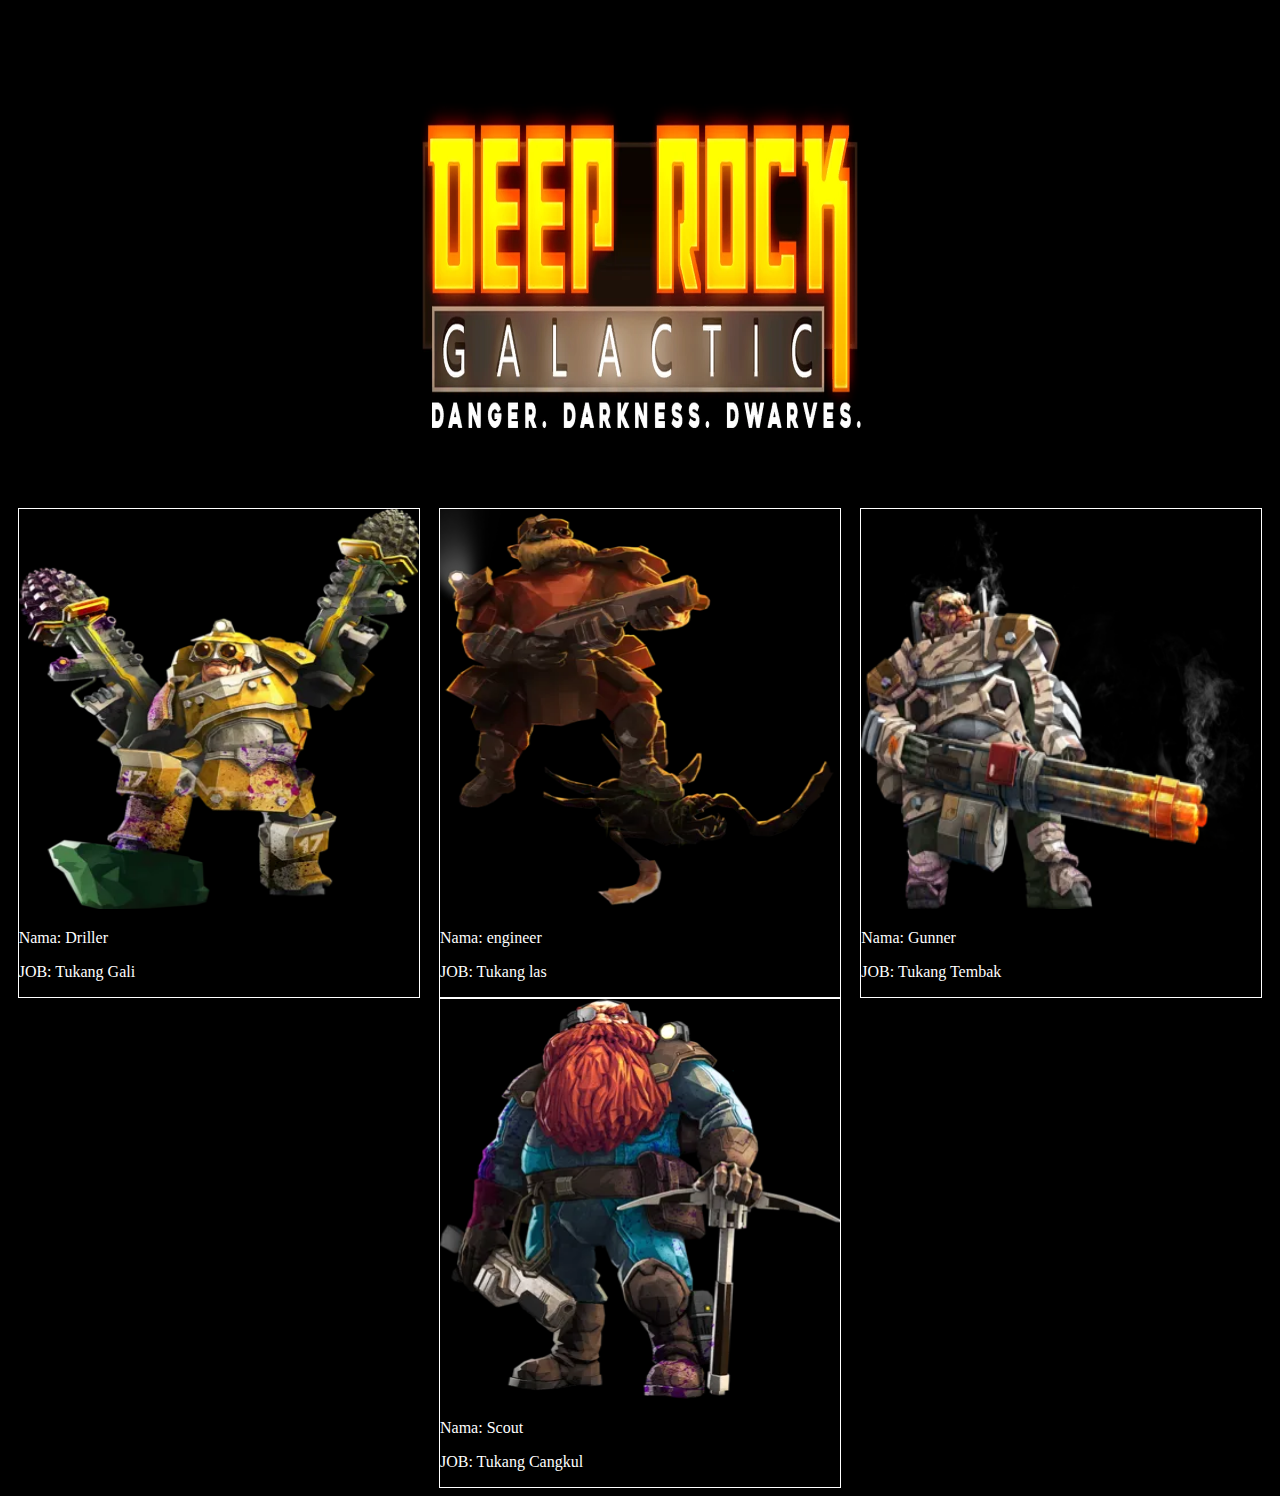
==== index.html @ 8b17eb70 "Menambahkan halaman HTML pertama" ====
<!DOCTYPE html>
<html lang="en">
<head>
    <meta charset="UTF-8">
    <meta name="viewport" content="width=device-width, initial-scale=1.0">
    <title>games</title>
    <link rel="stylesheet" href="index.css">
</head>
<body>
    <main class="wrapper">
        <img src="img/logo.webp" alt="logo">
        <div class="continer">
                <div class="card">
                    <img src="img/drillerl.webp" alt="driller">
                    <p>Nama: Driller</p>
                    <p>JOB: Tukang Gali</p>
                </div>
                <div class="card">
                    <img src="img/engineer.webp" alt="engineer">
                    <p>Nama: engineer</p>
                    <p>JOB: Tukang las</p>
                </div>
                    <div class="card">
                        <img src="img/gunner.webp" alt="gunner">
                        <p>Nama: Gunner</p>
                        <p>JOB: Tukang Tembak</p>
                    </div>
                        <div class="card">
                            <img src="img/scout.webp" alt="scout">
                            <p>Nama: Scout</p>
                            <p>JOB: Tukang Cangkul</p>
                        </div>
        </div>
    </main>
</body>
</html>
---- index.css ----
*{
    background-color: black;
    color: white;
}
.wrapper img{
    width: 500px;
    height: 500px;
}
.wrapper{
    display: flex;
    justify-content: center;
    align-items: center;
    flex-wrap: wrap;
}
.continer{
    display: flex;
    flex-wrap: wrap;
    width: 100%;
    justify-content: space-around;
}
.card{
    border: 1px solid white;
}
 .card img{
    width: 400px;
    height: 400px;
 }
 /*mengatur ukuran card img*/
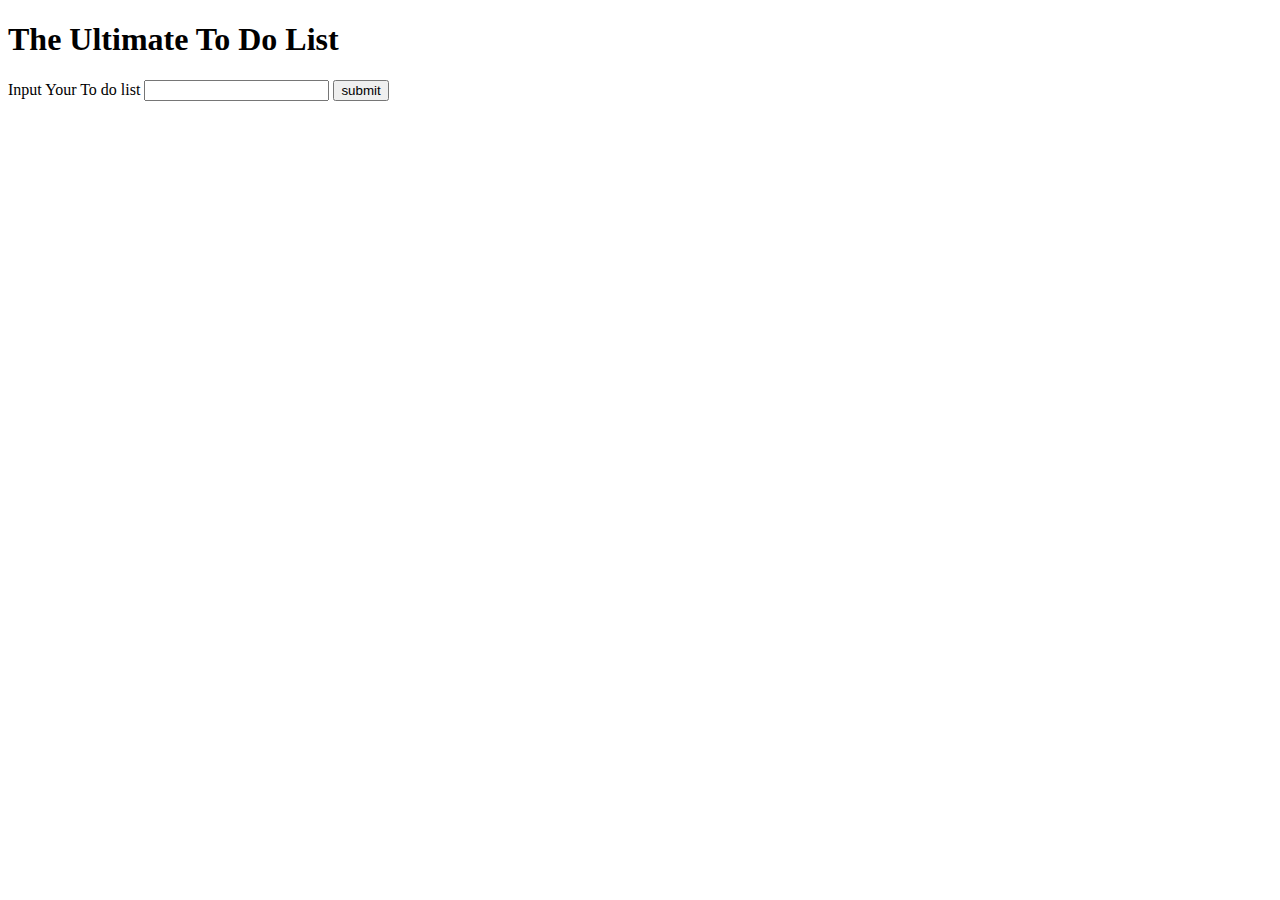
==== commit 9f493eb2: "Punya kak Yogie" ====
--- a/index.html
+++ b/index.html
@@ -3,34 +3,21 @@
 <head>
     <meta charset="UTF-8">
     <meta name="viewport" content="width=device-width, initial-scale=1.0">
-    <title>games</title>
-    <link rel="stylesheet" href="index.css">
+    <title>Baru_ni</title>
+    <link rel="stylesheet" href="style.css">
 </head>
 <body>
-    <main class="wrapper">
-        <img src="img/logo.webp" alt="logo">
-        <div class="continer">
-                <div class="card">
-                    <img src="img/drillerl.webp" alt="driller">
-                    <p>Nama: Driller</p>
-                    <p>JOB: Tukang Gali</p>
-                </div>
-                <div class="card">
-                    <img src="img/engineer.webp" alt="engineer">
-                    <p>Nama: engineer</p>
-                    <p>JOB: Tukang las</p>
-                </div>
-                    <div class="card">
-                        <img src="img/gunner.webp" alt="gunner">
-                        <p>Nama: Gunner</p>
-                        <p>JOB: Tukang Tembak</p>
-                    </div>
-                        <div class="card">
-                            <img src="img/scout.webp" alt="scout">
-                            <p>Nama: Scout</p>
-                            <p>JOB: Tukang Cangkul</p>
-                        </div>
-        </div>
+    <main>
+        <h1>The Ultimate To Do List</h1>
+    <div class="container">
+        <form  id="form">
+        <label for="title">Input Your To do list</label>
+        <input type="text" id="input">
+        <button id="button">submit</button>
+        </form>
+        <div id="item-container"></div>
+    </div>
     </main>
 </body>
+<script src="java.js"></script>
 </html>--- a/style.css
+++ b/style.css
@@ -0,0 +1,12 @@
+.strike{
+    text-decoration: line-through;
+}
+
+.normal{
+    font-weight: bold;
+}
+
+#item-todo{
+    display: flex;
+    gap: 5px;
+}